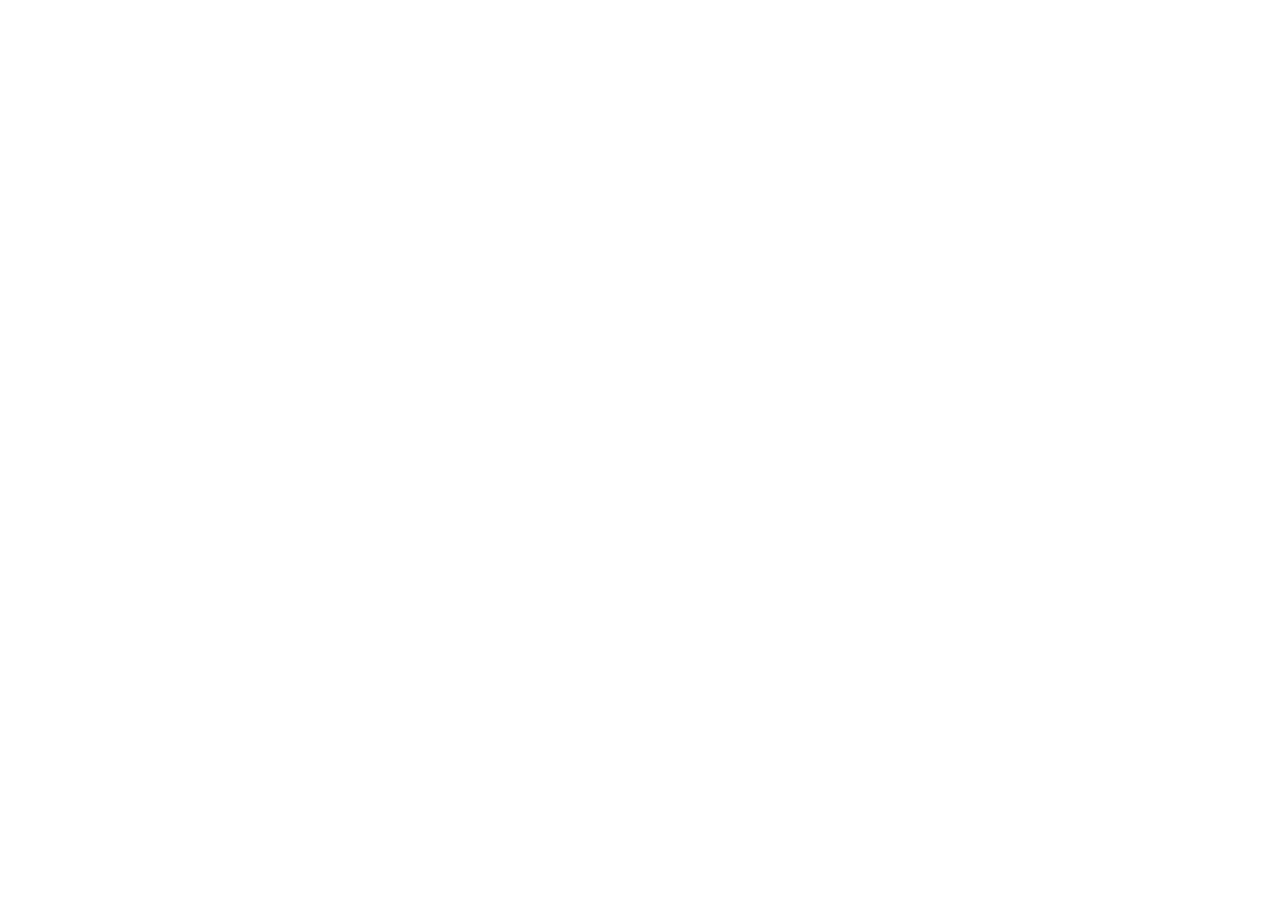
==== lab1/part1/index.html @ aa8069eb "main files + header for part 1 main files + header for part 1" ====
<html>
<head>
    <title>Lab 1 - Part 1</title>
    <!--
    Name: Zyad Hajaji 
    file: index.html
    Date: 2026-22-05
    Description: Assignment 1 Part 1 Cover letter exercise
    -->
</head>

</body>
</html>
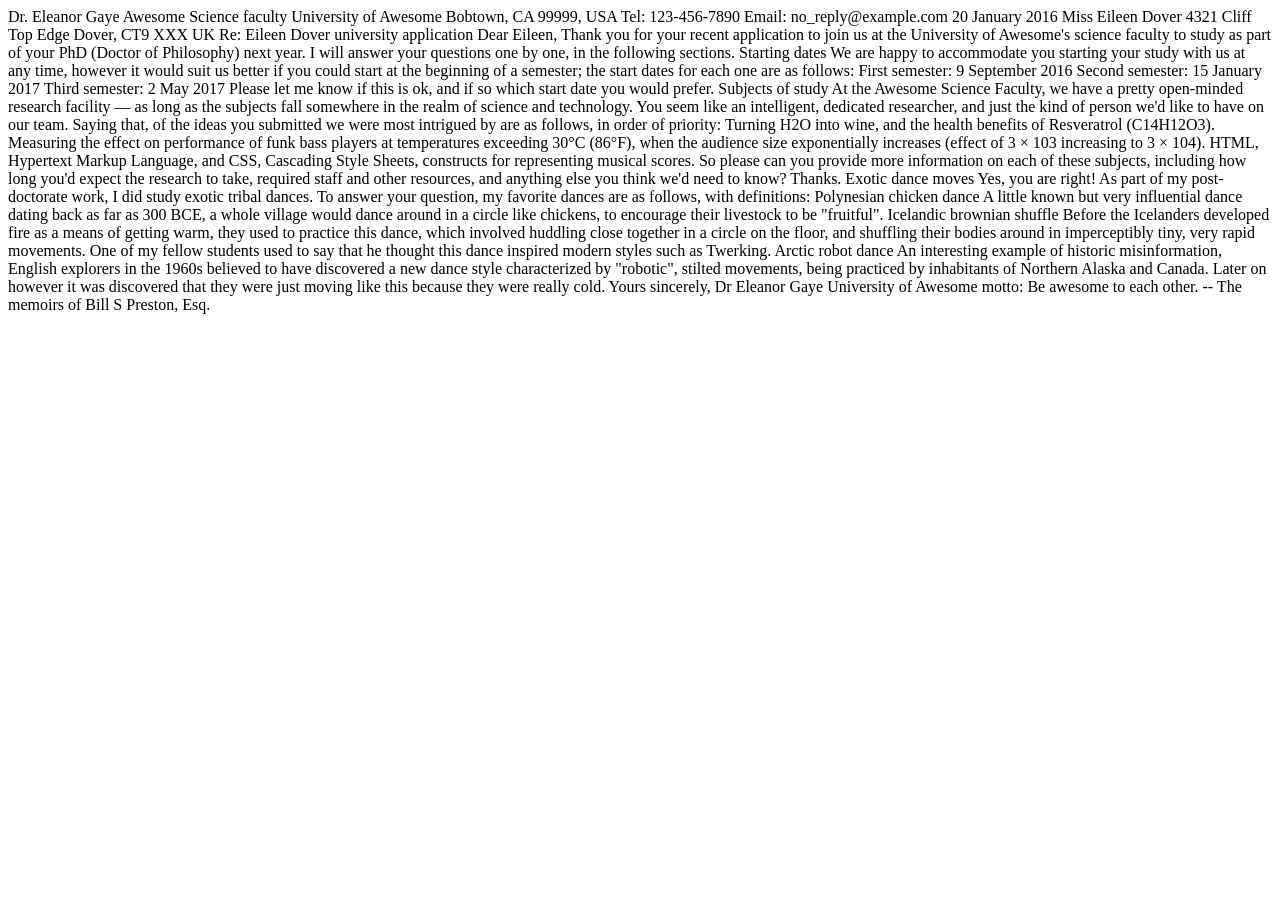
==== commit 3c4d1966: "pasted the unmodified/provided tutorial files from  the MDN web docs pages pasted the unmodified/pro" ====
--- a/lab1/part1/index.html
+++ b/lab1/part1/index.html
@@ -8,6 +8,94 @@
     Description: Assignment 1 Part 1 Cover letter exercise
     -->
 </head>
+<body>
+    Dr. Eleanor Gaye
+Awesome Science faculty
+University of Awesome
+Bobtown, CA 99999,
+USA
+Tel: 123-456-7890
+Email: no_reply@example.com
 
+20 January 2016
+
+Miss Eileen Dover
+4321 Cliff Top Edge
+Dover, CT9 XXX
+UK
+
+Re: Eileen Dover university application
+
+Dear Eileen,
+
+Thank you for your recent application to join us at the University of
+Awesome's science faculty to study as part of your
+PhD (Doctor of Philosophy) next year. I will answer your
+questions one by one, in the following sections.
+
+Starting dates
+
+We are happy to accommodate you starting your study with us at any time,
+however it would suit us better if you could start at the beginning of a
+semester; the start dates for each one are as follows:
+
+First semester: 9 September 2016
+Second semester: 15 January 2017
+Third semester: 2 May 2017
+
+Please let me know if this is ok, and if so which start date you would
+prefer.
+
+Subjects of study
+
+At the Awesome Science Faculty, we have a pretty open-minded research
+facility — as long as the subjects fall somewhere in the realm of science
+and technology. You seem like an intelligent, dedicated researcher, and
+just the kind of person we'd like to have on our team. Saying that, of the
+ideas you submitted we were most intrigued by are as follows, in order of
+priority:
+
+Turning H2O into wine, and the health benefits of Resveratrol
+(C14H12O3).
+Measuring the effect on performance of funk bass players at temperatures
+exceeding 30°C (86°F), when the audience size exponentially increases
+(effect of 3 × 103 increasing to 3 × 104).
+HTML, Hypertext Markup Language, and CSS,
+Cascading Style Sheets, constructs for representing musical scores.
+
+So please can you provide more information on each of these subjects,
+including how long you'd expect the research to take, required staff and
+other resources, and anything else you think we'd need to know? Thanks.
+
+Exotic dance moves
+
+Yes, you are right! As part of my post-doctorate work, I
+did study exotic tribal dances. To answer your question, my
+favorite dances are as follows, with definitions:
+
+Polynesian chicken dance
+    A little known but very influential dance dating back as far as
+    300 BCE, a whole village would
+    dance around in a circle like chickens, to encourage their livestock to
+    be "fruitful".
+Icelandic brownian shuffle
+    Before the Icelanders developed fire as a means of getting warm, they
+    used to practice this dance, which involved huddling close together in a
+    circle on the floor, and shuffling their bodies around in imperceptibly
+    tiny, very rapid movements. One of my fellow students used to say that
+    he thought this dance inspired modern styles such as Twerking.
+Arctic robot dance
+    An interesting example of historic misinformation, English explorers in
+    the 1960s believed to have discovered a new dance style characterized by
+    "robotic", stilted movements, being practiced by inhabitants of Northern
+    Alaska and Canada. Later on however it was discovered that they were
+    just moving like this because they were really cold.
+
+Yours sincerely,
+
+Dr Eleanor Gaye
+
+University of Awesome motto: Be awesome to each other. --
+The memoirs of Bill S Preston, Esq.
 </body>
 </html>
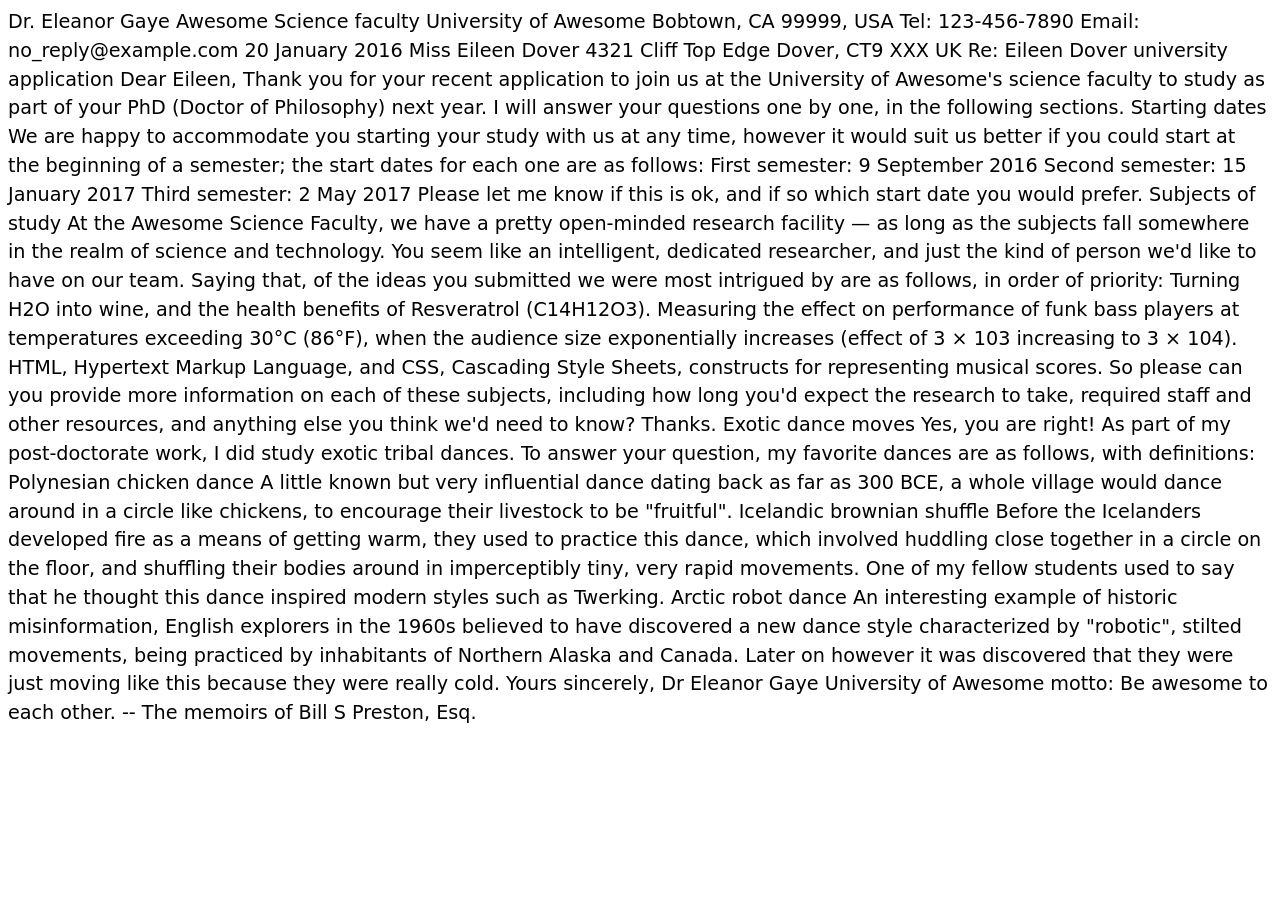
==== commit 0f3bf841: "Added basic CSS Added basic CSS" ====
--- a/lab1/part1/index.html
+++ b/lab1/part1/index.html
@@ -1,14 +1,32 @@
-<html>
-<head>
-    <title>Lab 1 - Part 1</title>
+<!DOCTYPE html> 
+<html lang="en"> 
+<head> 
+<meta charset="utf-8">
+    
     <!--
     Name: Zyad Hajaji 
     file: index.html
     Date: 2026-22-05
     Description: Assignment 1 Part 1 Cover letter exercise
     -->
+    <title>Awesome science application correspondence!</title>
+    <style> 
+        body { 
+            font: 1.2em/1.5 system-ui;
+        }
+        .sender-column {
+            text-align: right;
+        }
+        h1 {
+            font-size: 1.5em;
+        }
+        h2{
+            font-size: 1.3em;
+        }
+    </style>
 </head>
 <body>
+
     Dr. Eleanor Gaye
 Awesome Science faculty
 University of Awesome
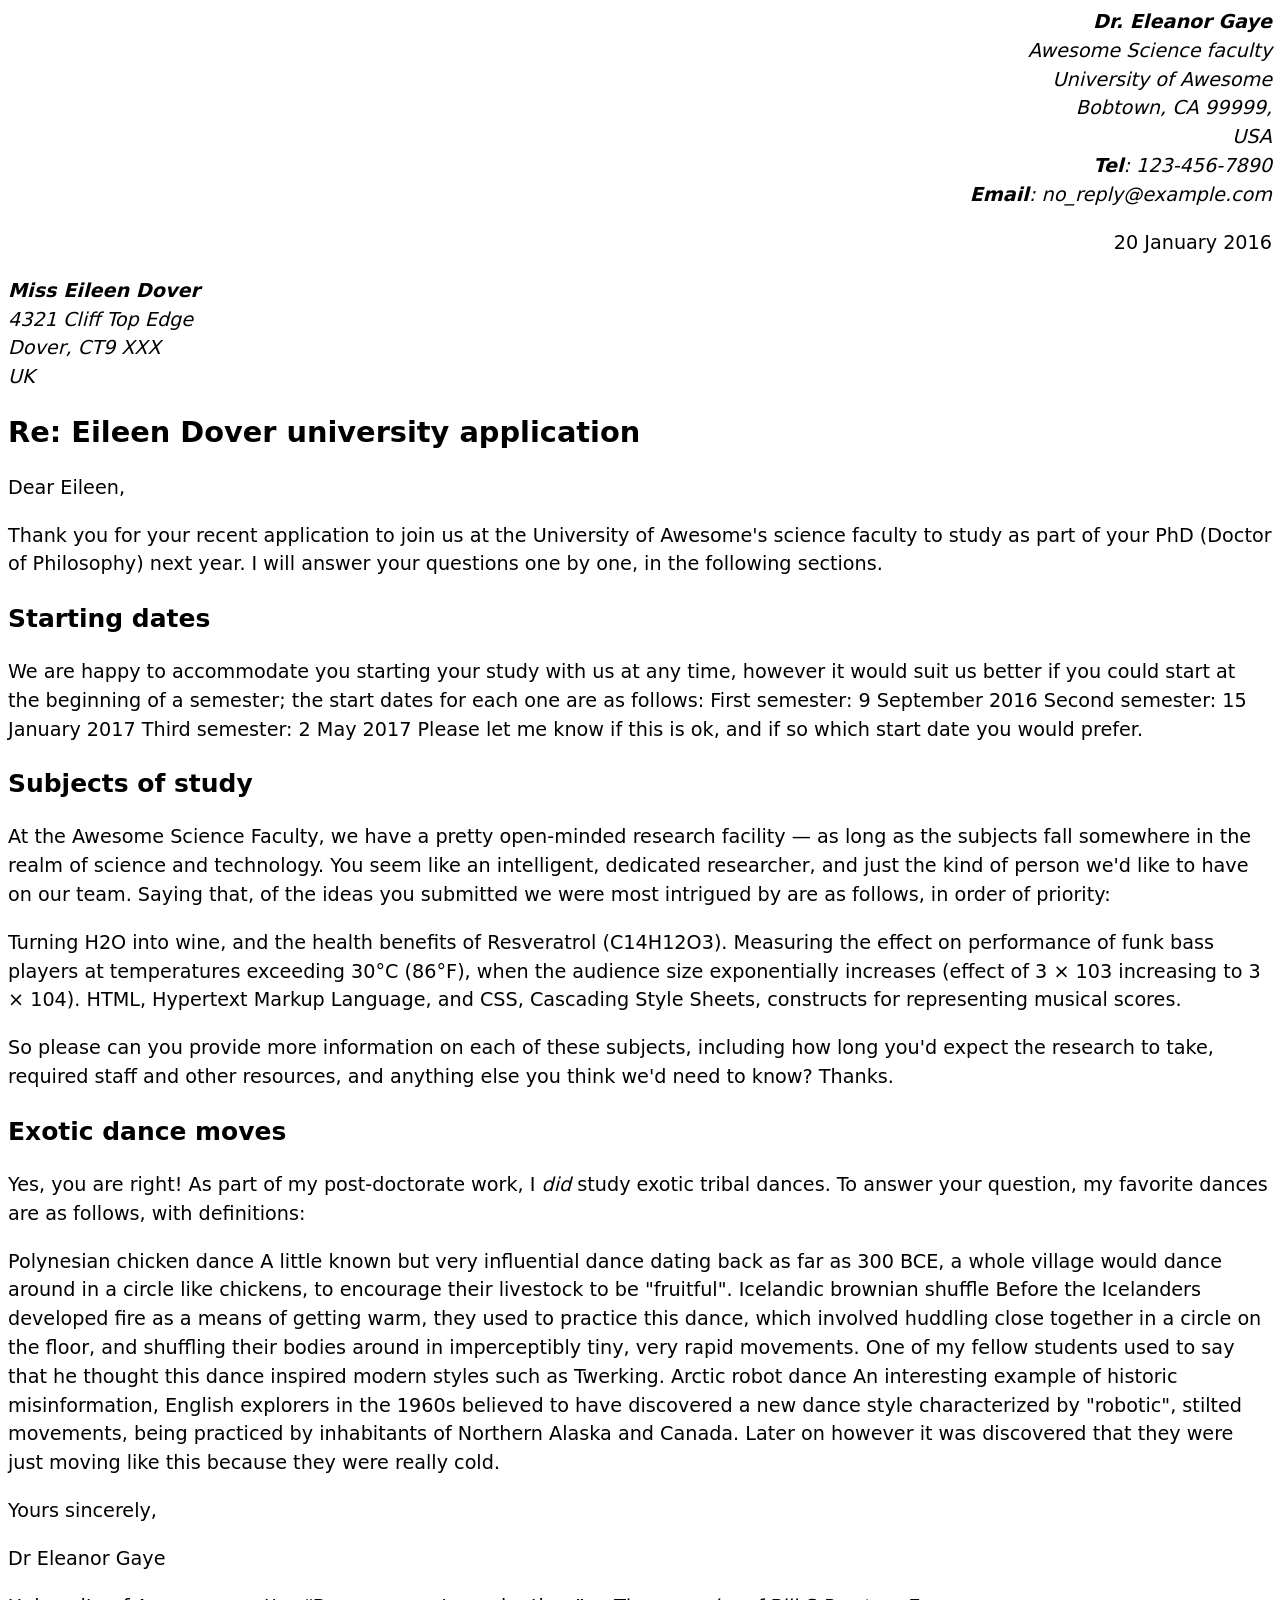
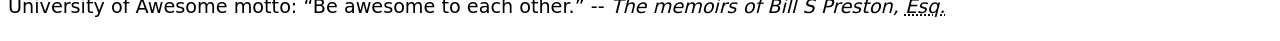
==== commit d14ac0f6: "Use first semantic HTML for letter content Replace plain text letter layout with semantic elements: " ====
--- a/lab1/part1/index.html
+++ b/lab1/part1/index.html
@@ -27,31 +27,37 @@
 </head>
 <body>
 
-    Dr. Eleanor Gaye
-Awesome Science faculty
-University of Awesome
-Bobtown, CA 99999,
-USA
-Tel: 123-456-7890
-Email: no_reply@example.com
+<address class="sender-column">
+      <strong>Dr. Eleanor Gaye</strong><br />
+      Awesome Science faculty<br />
+      University of Awesome<br />
+      Bobtown, CA 99999,<br />
+      USA<br />
+      <strong>Tel</strong>: 123-456-7890<br />
+      <strong>Email</strong>: no_reply@example.com
+    </address>
 
-20 January 2016
+  <p class="sender-column">
+      <time datetime="2016-01-20">20 January 2016</time>
+    </p>
 
-Miss Eileen Dover
-4321 Cliff Top Edge
-Dover, CT9 XXX
-UK
+   <address>
+      <strong>Miss Eileen Dover</strong><br />
+      4321 Cliff Top Edge<br />
+      Dover, CT9 XXX<br />
+      UK
+    </address>
 
-Re: Eileen Dover university application
+<h1>Re: Eileen Dover university application</h1>
 
-Dear Eileen,
+<p>Dear Eileen,</p>
 
 Thank you for your recent application to join us at the University of
 Awesome's science faculty to study as part of your
 PhD (Doctor of Philosophy) next year. I will answer your
 questions one by one, in the following sections.
 
-Starting dates
+<h2>Starting dates</h2>
 
 We are happy to accommodate you starting your study with us at any time,
 however it would suit us better if you could start at the beginning of a
@@ -64,14 +70,14 @@
 Please let me know if this is ok, and if so which start date you would
 prefer.
 
-Subjects of study
+<h2>Subjects of study</h2>
 
-At the Awesome Science Faculty, we have a pretty open-minded research
+<p>At the Awesome Science Faculty, we have a pretty open-minded research
 facility — as long as the subjects fall somewhere in the realm of science
 and technology. You seem like an intelligent, dedicated researcher, and
 just the kind of person we'd like to have on our team. Saying that, of the
 ideas you submitted we were most intrigued by are as follows, in order of
-priority:
+priority:</p>
 
 Turning H2O into wine, and the health benefits of Resveratrol
 (C14H12O3).
@@ -81,15 +87,16 @@
 HTML, Hypertext Markup Language, and CSS,
 Cascading Style Sheets, constructs for representing musical scores.
 
-So please can you provide more information on each of these subjects,
+<p>So please can you provide more information on each of these subjects,
 including how long you'd expect the research to take, required staff and
-other resources, and anything else you think we'd need to know? Thanks.
+other resources, and anything else you think we'd need to know? Thanks.</p>
 
-Exotic dance moves
+<h2>Exotic dance moves</h2>
 
-Yes, you are right! As part of my post-doctorate work, I
-did study exotic tribal dances. To answer your question, my
-favorite dances are as follows, with definitions:
+<p>Yes, you are right! As part of my post-doctorate work, I
+
+<em>did</em> study exotic tribal dances. To answer your question, my
+favorite dances are as follows, with definitions: </p>
 
 Polynesian chicken dance
     A little known but very influential dance dating back as far as
@@ -109,11 +116,11 @@
     Alaska and Canada. Later on however it was discovered that they were
     just moving like this because they were really cold.
 
-Yours sincerely,
+<p>Yours sincerely,</p>
 
-Dr Eleanor Gaye
+<p>Dr Eleanor Gaye</p>
 
-University of Awesome motto: Be awesome to each other. --
-The memoirs of Bill S Preston, Esq.
+<p>University of Awesome motto: <q>Be awesome to each other.</q> --
+<cite>The memoirs of Bill S Preston, <abbr title="Esquire">Esq.</abbr></cite></p>
 </body>
 </html>
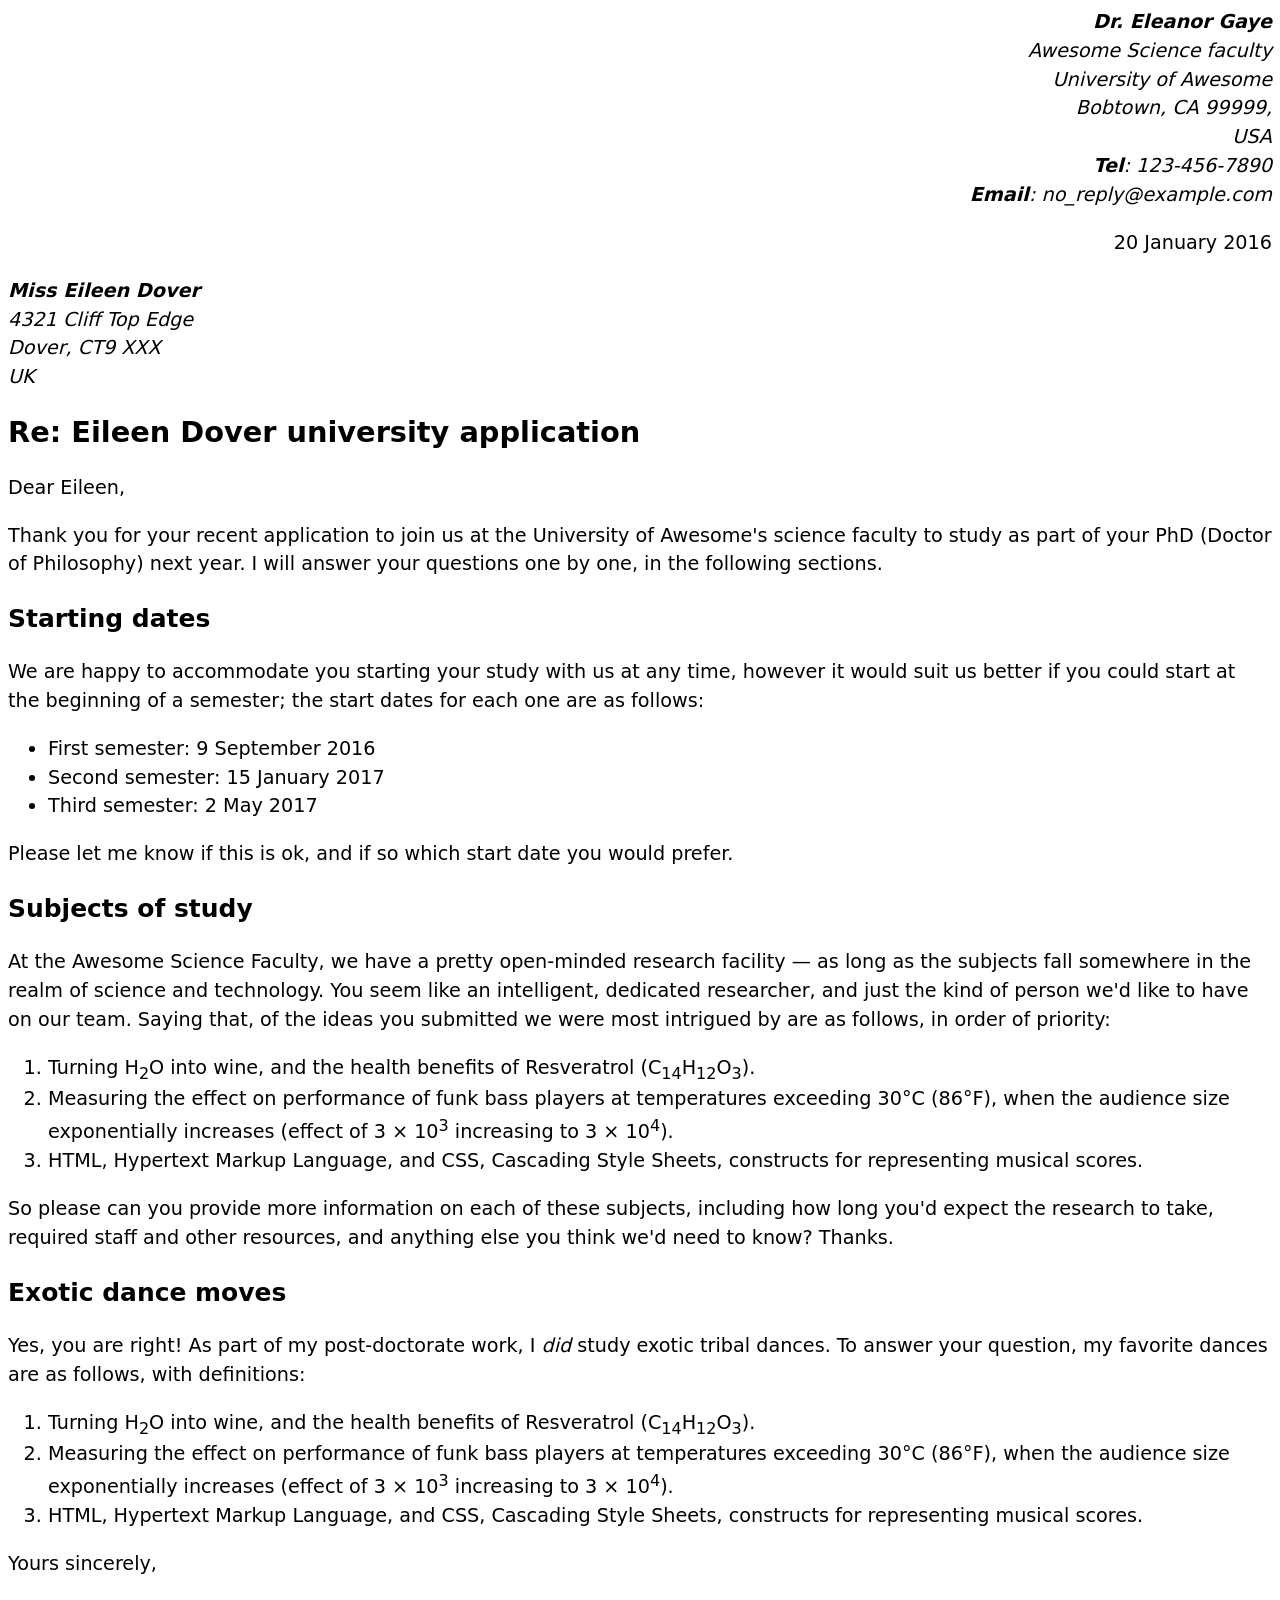
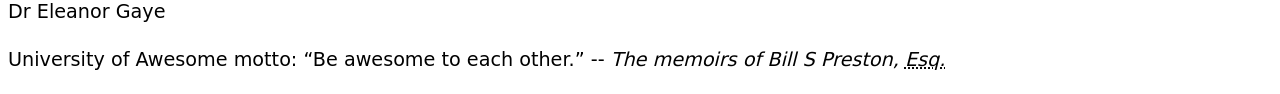
==== commit 7e54121c: "Update index.html" ====
--- a/lab1/part1/index.html
+++ b/lab1/part1/index.html
@@ -52,23 +52,29 @@
 
 <p>Dear Eileen,</p>
 
-Thank you for your recent application to join us at the University of
+<p>Thank you for your recent application to join us at the University of
 Awesome's science faculty to study as part of your
-PhD (Doctor of Philosophy) next year. I will answer your
-questions one by one, in the following sections.
+<abbr>PhD</abbr> (Doctor of Philosophy) next year. I will answer your
+questions one by one, in the following sections.</p>
 
 <h2>Starting dates</h2>
 
-We are happy to accommodate you starting your study with us at any time,
+<p>We are happy to accommodate you starting your study with us at any time,
 however it would suit us better if you could start at the beginning of a
-semester; the start dates for each one are as follows:
+semester; the start dates for each one are as follows:</p>
 
-First semester: 9 September 2016
-Second semester: 15 January 2017
-Third semester: 2 May 2017
+    <ul>
+      <li>
+        First semester: <time datetime="2016-09-09">9 September 2016</time>
+      </li>
+      <li>
+        Second semester: <time datetime="2017-01-15">15 January 2017</time>
+      </li>
+      <li>Third semester: <time datetime="2017-05-02">2 May 2017</time></li>
+    </ul>
 
-Please let me know if this is ok, and if so which start date you would
-prefer.
+<p>Please let me know if this is ok, and if so which start date you would
+prefer.</p>
 
 <h2>Subjects of study</h2>
 
@@ -79,14 +85,21 @@
 ideas you submitted we were most intrigued by are as follows, in order of
 priority:</p>
 
-Turning H2O into wine, and the health benefits of Resveratrol
-(C14H12O3).
-Measuring the effect on performance of funk bass players at temperatures
-exceeding 30°C (86°F), when the audience size exponentially increases
-(effect of 3 × 103 increasing to 3 × 104).
-HTML, Hypertext Markup Language, and CSS,
-Cascading Style Sheets, constructs for representing musical scores.
-
+   <ol>
+      <li>
+        Turning H<sub>2</sub>O into wine, and the health benefits of Resveratrol
+        (C<sub>14</sub>H<sub>12</sub>O<sub>3</sub>).
+      </li>
+      <li>
+        Measuring the effect on performance of funk bass players at temperatures
+        exceeding 30°C (86°F), when the audience size exponentially increases
+        (effect of 3 × 10<sup>3</sup> increasing to 3 × 10<sup>4</sup>).
+      </li>
+      <li>
+        <abbr>HTML</abbr>, Hypertext Markup Language, and <abbr>CSS</abbr>,
+        Cascading Style Sheets, constructs for representing musical scores.
+      </li>
+    </ol>
 <p>So please can you provide more information on each of these subjects,
 including how long you'd expect the research to take, required staff and
 other resources, and anything else you think we'd need to know? Thanks.</p>
@@ -98,24 +111,22 @@
 <em>did</em> study exotic tribal dances. To answer your question, my
 favorite dances are as follows, with definitions: </p>
 
-Polynesian chicken dance
-    A little known but very influential dance dating back as far as
-    300 BCE, a whole village would
-    dance around in a circle like chickens, to encourage their livestock to
-    be "fruitful".
-Icelandic brownian shuffle
-    Before the Icelanders developed fire as a means of getting warm, they
-    used to practice this dance, which involved huddling close together in a
-    circle on the floor, and shuffling their bodies around in imperceptibly
-    tiny, very rapid movements. One of my fellow students used to say that
-    he thought this dance inspired modern styles such as Twerking.
-Arctic robot dance
-    An interesting example of historic misinformation, English explorers in
-    the 1960s believed to have discovered a new dance style characterized by
-    "robotic", stilted movements, being practiced by inhabitants of Northern
-    Alaska and Canada. Later on however it was discovered that they were
-    just moving like this because they were really cold.
+   <ol>
+      <li>
+        Turning H<sub>2</sub>O into wine, and the health benefits of Resveratrol
+        (C<sub>14</sub>H<sub>12</sub>O<sub>3</sub>).
+      </li>
+      <li>
+        Measuring the effect on performance of funk bass players at temperatures
+        exceeding 30°C (86°F), when the audience size exponentially increases
+        (effect of 3 × 10<sup>3</sup> increasing to 3 × 10<sup>4</sup>).
+      </li>
 
+      <li>
+        <abbr>HTML</abbr>, Hypertext Markup Language, and <abbr>CSS</abbr>,
+        Cascading Style Sheets, constructs for representing musical scores.
+      </li>
+    </ol>
 <p>Yours sincerely,</p>
 
 <p>Dr Eleanor Gaye</p>
